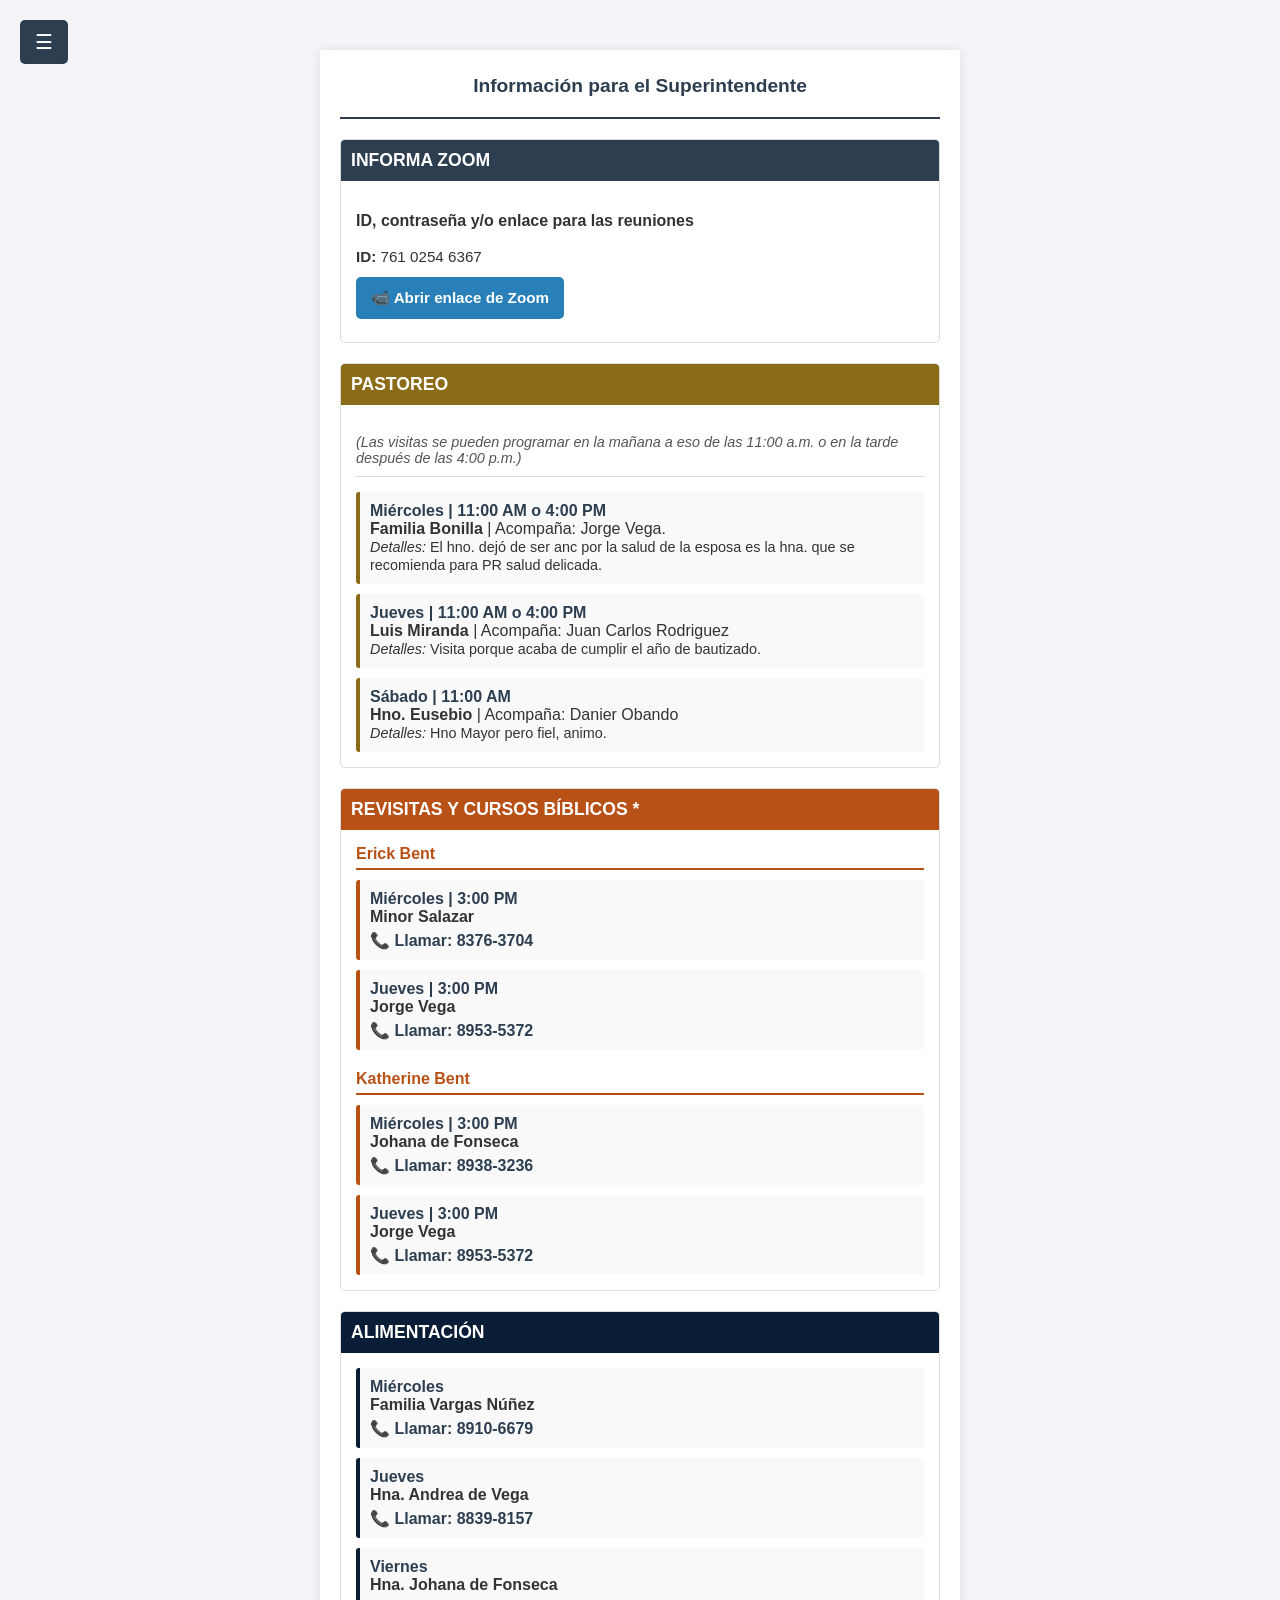
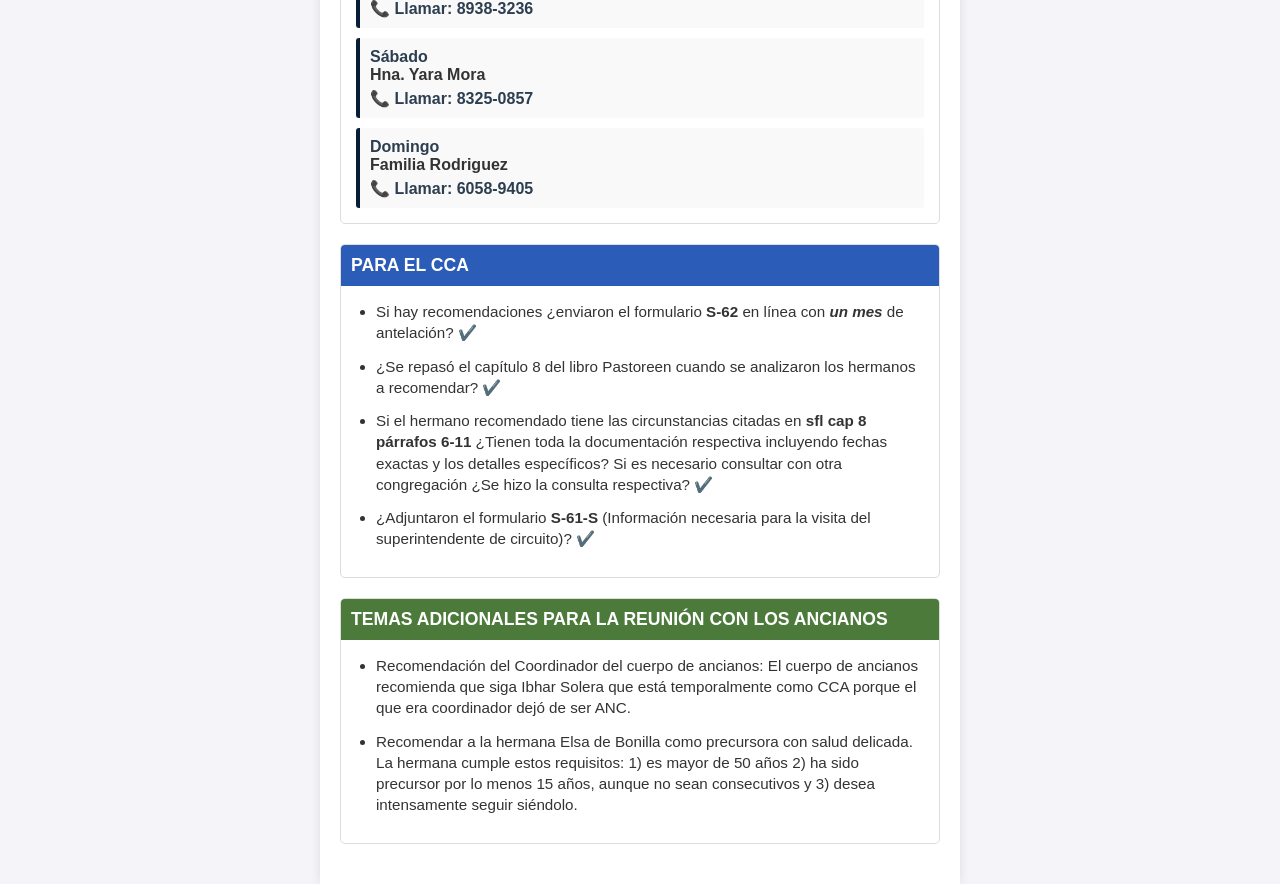
==== superintendente.html @ eabae151 "Add files via upload" ====
<!DOCTYPE html>
<html lang="es">
<head>
    <meta charset="UTF-8">
    <meta name="viewport" content="width=device-width, initial-scale=1.0">
    <title>Información Superintendente</title>
    <link rel="stylesheet" href="styles.css">
</head>
<body>

    <div id="miMenuLateral" class="sidenav">
        <a href="javascript:void(0)" class="closebtn" onclick="cerrarMenu()">&times;</a>
        <a href="index.html">Inicio</a>
        <a href="#" onclick="solicitarPassword()">Superintendente</a>
        <a href="ancianos.html">Ancianos</a>
        <a href="otros.html">Otros</a>
    </div>
    
    <div id="fondoOscuro" onclick="cerrarMenu()"></div>

    <div id="main">
        <button class="openbtn" onclick="abrirMenu()">&#9776;</button>

        <div class="container">
            <div class="header">
                <h1>Información para el Superintendente</h1>
            </div>

            <div class="section">
                <h2 class="section-title" style="background-color: #2c3e50;">Informa Zoom</h2>
                <div class="section-content">
                    <p><strong>ID, contraseña y/o enlace para las reuniones</strong></p>
                    <ul style="margin-top: 10px;">
                        <li><strong>ID:</strong> 761 0254 6367</li>
                        <li style="margin-top: 10px;">
                            <a href="https://us04web.zoom.us/j/76102546367?pwd=beXqPH7zZkfjqxNw7aaEj5DAVHbVZ3.1" target="_blank" style="display: inline-block; background-color: #2980b9; color: white; padding: 10px 15px; text-decoration: none; border-radius: 5px; font-weight: bold; word-break: break-all;">
                                📹 Abrir enlace de Zoom
                            </a>
                        </li>
                    </ul>
                </div>
            </div>

            <div class="section">
                <h2 class="section-title" style="background-color: #8b6b15;">Pastoreo</h2>
                <div class="section-content">
                    <p style="font-size: 0.9rem; color: #555; margin-bottom: 15px; border-bottom: 1px solid #ddd; padding-bottom: 10px;">
                        <em>(Las visitas se pueden programar en la mañana a eso de las 11:00 a.m. o en la tarde después de las 4:00 p.m.)</em>
                    </p>
                    
                    <div class="service-grid">
                        <div class="service-card" style="border-left-color: #8b6b15;">
                            <strong>Miércoles | 11:00 AM o 4:00 PM</strong>
                            <span class="item-title">Familia Bonilla</span> | Acompaña: Jorge Vega.<br>
                            <span style="font-size: 0.9rem;"><em>Detalles:</em> El hno. dejó de ser anc por la salud de la esposa es la hna. que se recomienda para PR salud delicada.</span>
                        </div>
                        
                        <div class="service-card" style="border-left-color: #8b6b15;">
                            <strong>Jueves | 11:00 AM o 4:00 PM</strong>
                            <span class="item-title">Luis Miranda</span> | Acompaña: Juan Carlos Rodriguez<br>
                            <span style="font-size: 0.9rem;"><em>Detalles:</em> Visita porque acaba de cumplir el año de bautizado.</span>
                        </div>
                        
                        <div class="service-card" style="border-left-color: #8b6b15;">
                            <strong>Sábado | 11:00 AM</strong>
                            <span class="item-title">Hno. Eusebio</span> | Acompaña: Danier Obando<br>
                            <span style="font-size: 0.9rem;"><em>Detalles:</em> Hno Mayor pero fiel, animo.</span>
                        </div>
                    </div>
                </div>
            </div>

            <div class="section">
                <h2 class="section-title" style="background-color: #b85116;">Revisitas y Cursos Bíblicos *</h2>
                <div class="section-content">
                    
                    <div class="subsection-title" style="color: #b85116; border-bottom: 2px solid #b85116; margin-top: 0;">Erick Bent</div>
                    <div class="service-grid">
                        <div class="service-card" style="border-left-color: #b85116;">
                            <strong>Miércoles | 3:00 PM</strong>
                            <span class="item-title">Minor Salazar</span><br>
                            <a href="tel:+50683763704" style="display: inline-block; margin-top: 5px; color: #2c3e50; text-decoration: none; font-weight: bold;">📞 Llamar: 8376-3704</a>
                        </div>
                        <div class="service-card" style="border-left-color: #b85116;">
                            <strong>Jueves | 3:00 PM</strong>
                            <span class="item-title">Jorge Vega</span><br>
                            <a href="tel:+50689535372" style="display: inline-block; margin-top: 5px; color: #2c3e50; text-decoration: none; font-weight: bold;">📞 Llamar: 8953-5372</a>
                        </div>
                    </div>

                    <div class="subsection-title" style="color: #b85116; border-bottom: 2px solid #b85116; margin-top: 20px;">Katherine Bent</div>
                    <div class="service-grid">
                        <div class="service-card" style="border-left-color: #b85116;">
                            <strong>Miércoles | 3:00 PM</strong>
                            <span class="item-title">Johana de Fonseca</span><br>
                            <a href="tel:+50689383236" style="display: inline-block; margin-top: 5px; color: #2c3e50; text-decoration: none; font-weight: bold;">📞 Llamar: 8938-3236</a>
                        </div>
                        <div class="service-card" style="border-left-color: #b85116;">
                            <strong>Jueves | 3:00 PM</strong>
                            <span class="item-title">Jorge Vega</span><br>
                            <a href="tel:+50689535372" style="display: inline-block; margin-top: 5px; color: #2c3e50; text-decoration: none; font-weight: bold;">📞 Llamar: 8953-5372</a>
                        </div>
                    </div>

                </div>
            </div>

            <div class="section">
                <h2 class="section-title" style="background-color: #091e36;">Alimentación</h2>
                <div class="section-content service-grid">
                    <div class="service-card" style="border-left-color: #091e36;">
                        <strong>Miércoles</strong>
                        <span class="item-title">Familia Vargas Núñez</span><br>
                        <a href="tel:+50689106679" style="display: inline-block; margin-top: 5px; color: #2c3e50; text-decoration: none; font-weight: bold;">📞 Llamar: 8910-6679</a>
                    </div>
                    <div class="service-card" style="border-left-color: #091e36;">
                        <strong>Jueves</strong>
                        <span class="item-title">Hna. Andrea de Vega</span><br>
                        <a href="tel:+50688398157" style="display: inline-block; margin-top: 5px; color: #2c3e50; text-decoration: none; font-weight: bold;">📞 Llamar: 8839-8157</a>
                    </div>
                    <div class="service-card" style="border-left-color: #091e36;">
                        <strong>Viernes</strong>
                        <span class="item-title">Hna. Johana de Fonseca</span><br>
                        <a href="tel:+50689383236" style="display: inline-block; margin-top: 5px; color: #2c3e50; text-decoration: none; font-weight: bold;">📞 Llamar: 8938-3236</a>
                    </div>
                    <div class="service-card" style="border-left-color: #091e36;">
                        <strong>Sábado</strong>
                        <span class="item-title">Hna. Yara Mora</span><br>
                        <a href="tel:+50683250857" style="display: inline-block; margin-top: 5px; color: #2c3e50; text-decoration: none; font-weight: bold;">📞 Llamar: 8325-0857</a>
                    </div>
                    <div class="service-card" style="border-left-color: #091e36;">
                        <strong>Domingo</strong>
                        <span class="item-title">Familia Rodriguez</span><br>
                        <a href="tel:+50660589405" style="display: inline-block; margin-top: 5px; color: #2c3e50; text-decoration: none; font-weight: bold;">📞 Llamar: 6058-9405</a>
                    </div>
                </div>
            </div>

            <div class="section">
                <h2 class="section-title" style="background-color: #2b5cb8;">Para el CCA</h2>
                <div class="section-content">
                    <ul style="list-style-type: disc; padding-left: 20px;">
                        <li style="margin-bottom: 12px;">Si hay recomendaciones ¿enviaron el formulario <strong>S-62</strong> en línea con <em><strong>un mes</strong></em> de antelación? ✔️</li>
                        <li style="margin-bottom: 12px;">¿Se repasó el capítulo 8 del libro Pastoreen cuando se analizaron los hermanos a recomendar? ✔️</li>
                        <li style="margin-bottom: 12px;">Si el hermano recomendado tiene las circunstancias citadas en <strong>sfl cap 8 párrafos 6-11</strong> ¿Tienen toda la documentación respectiva incluyendo fechas exactas y los detalles específicos? Si es necesario consultar con otra congregación ¿Se hizo la consulta respectiva? ✔️</li>
                        <li style="margin-bottom: 12px;">¿Adjuntaron el formulario <strong>S-61-S</strong> (Información necesaria para la visita del superintendente de circuito)? ✔️</li>
                    </ul>
                </div>
            </div>

            <div class="section">
                <h2 class="section-title" style="background-color: #4b7a3a;">Temas adicionales para la reunión con los ancianos</h2>
                <div class="section-content">
                    <ul style="list-style-type: disc; padding-left: 20px;">
                        <li style="margin-bottom: 12px;">Recomendación del Coordinador del cuerpo de ancianos: El cuerpo de ancianos recomienda que siga Ibhar Solera que está temporalmente como CCA porque el que era coordinador dejó de ser ANC.</li>
                        <li style="margin-bottom: 12px;">Recomendar a la hermana Elsa de Bonilla como precursora con salud delicada. La hermana cumple estos requisitos: 1) es mayor de 50 años 2) ha sido precursor por lo menos 15 años, aunque no sean consecutivos y 3) desea intensamente seguir siéndolo.</li>
                    </ul>
                </div>
            </div>

        </div> </div>

    <script src="script.js"></script>
</body>
</html>
---- styles.css ----
/* =========================================
   ESTILOS GENERALES (Diseño original)
   ========================================= */
body { 
    font-family: 'Segoe UI', Tahoma, Geneva, Verdana, sans-serif; 
    background-color: #f4f4f9; 
    margin: 0; 
    padding: 0; 
    color: #333; 
}
.container { 
    max-width: 600px; 
    margin: 0 auto; 
    background-color: #fff; 
    padding: 20px; 
    box-shadow: 0 0 10px rgba(0,0,0,0.1); 
}
.header { 
    text-align: center; 
    border-bottom: 2px solid #2c3e50; 
    padding-bottom: 15px; 
    margin-bottom: 20px; 
}
.header img { 
    max-width: 100%; 
    height: auto; 
    border-radius: 5px; 
    margin-bottom: 10px; 
}
.header h1 { 
    font-size: 1.2rem; 
    color: #2c3e50; 
    margin: 5px 0; 
}
.header p { 
    font-size: 1rem; 
    color: #555; 
    margin: 0; 
    font-weight: bold; 
}
.section { 
    margin-bottom: 20px; 
    border-radius: 5px; 
    overflow: hidden; 
    border: 1px solid #ddd; 
}
.section-title { 
    color: #fff; 
    padding: 10px; 
    font-size: 1.1rem; 
    font-weight: bold; 
    margin: 0; 
    text-transform: uppercase; 
}
.section-content { padding: 15px; }
.subsection-title { 
    font-weight: bold; 
    margin-top: 15px; 
    margin-bottom: 10px; 
    padding-bottom: 5px; 
}
ul { list-style-type: none; padding: 0; margin: 0; }
li { margin-bottom: 8px; font-size: 0.95rem; line-height: 1.4; }
.item-title { font-weight: bold; }
.service-grid { 
    display: grid; 
    grid-template-columns: 1fr; 
    gap: 10px; 
}
.service-card { 
    background-color: #f9f9f9; 
    padding: 10px; 
    border-left: 4px solid #8e44ad; 
    border-radius: 3px; 
}
.service-card strong { display: block; color: #2c3e50; }

/* =========================================
   CLASES DE COLORES EXTRAÍDAS DEL HTML
   ========================================= */
.bg-entre-semana { background-color: #3f6174; }
.bg-especiales { background-color: #2b506e; }
.bg-precursores { background-color: #16a085; }
.bg-servicio { background-color: #6c3483; }
.bg-fin-semana { background-color: #325835; }

.text-tesoros { color: #2a6b77; border-bottom: 2px solid #2a6b77; }
.text-maestros { color: #d68f00; border-bottom: 2px solid #d68f00; }
.text-vida { color: #942926; border-bottom: 2px solid #942926; }
.text-precursores { color: #16a085; border-bottom: 2px solid #16a085; }

.lista-precursores { padding-left: 20px; margin-bottom: 15px; }

/* =========================================
   ESTILOS DEL MENÚ LATERAL Y DESPLAZAMIENTO
   ========================================= */
.sidenav {
    height: 100%;
    width: 0; /* Ancho inicial en 0 para mantenerlo oculto */
    position: fixed;
    z-index: 1000;
    top: 0;
    left: 0;
    background-color: #2c3e50;
    overflow-x: hidden;
    transition: 0.5s; /* Velocidad de la animación */
    padding-top: 60px;
    box-shadow: 2px 0 5px rgba(0,0,0,0.2);
}

.sidenav a {
    padding: 15px 25px;
    text-decoration: none;
    font-size: 1.1rem;
    color: #ecf0f1;
    display: block;
    transition: 0.3s;
    border-bottom: 1px solid rgba(255,255,255,0.1);
}

.sidenav a:hover {
    color: #16a085;
    background-color: #34495e;
}

.sidenav .closebtn {
    position: absolute;
    top: 0;
    right: 25px;
    font-size: 36px;
    margin-left: 50px;
    border-bottom: none;
}

#main {
    transition: margin-left 0.5s; /* Debe coincidir con la velocidad del sidenav */
    padding-top: 10px;
}

.openbtn {
    font-size: 20px;
    cursor: pointer;
    background-color: #2c3e50;
    color: white;
    padding: 10px 15px;
    border: none;
    border-radius: 5px;
    position: fixed;
    top: 20px;
    left: 20px;
    z-index: 999;
}

.openbtn:hover {
    background-color: #34495e;
}

/* Ajuste para que el contenedor no quede tapado por el botón al inicio */
@media (min-width: 768px) {
    .container {
        margin-top: 40px;
    }
}

/* Fondo oscuro para el menú superpuesto */
#fondoOscuro {
    display: none; /* Oculto por defecto */
    position: fixed;
    top: 0;
    left: 0;
    width: 100%;
    height: 100%;
    background-color: rgba(0, 0, 0, 0.5); /* Negro con 50% de opacidad */
    z-index: 998; /* Justo debajo del menú (z-index: 1000) y el botón (z-index: 999) */
}
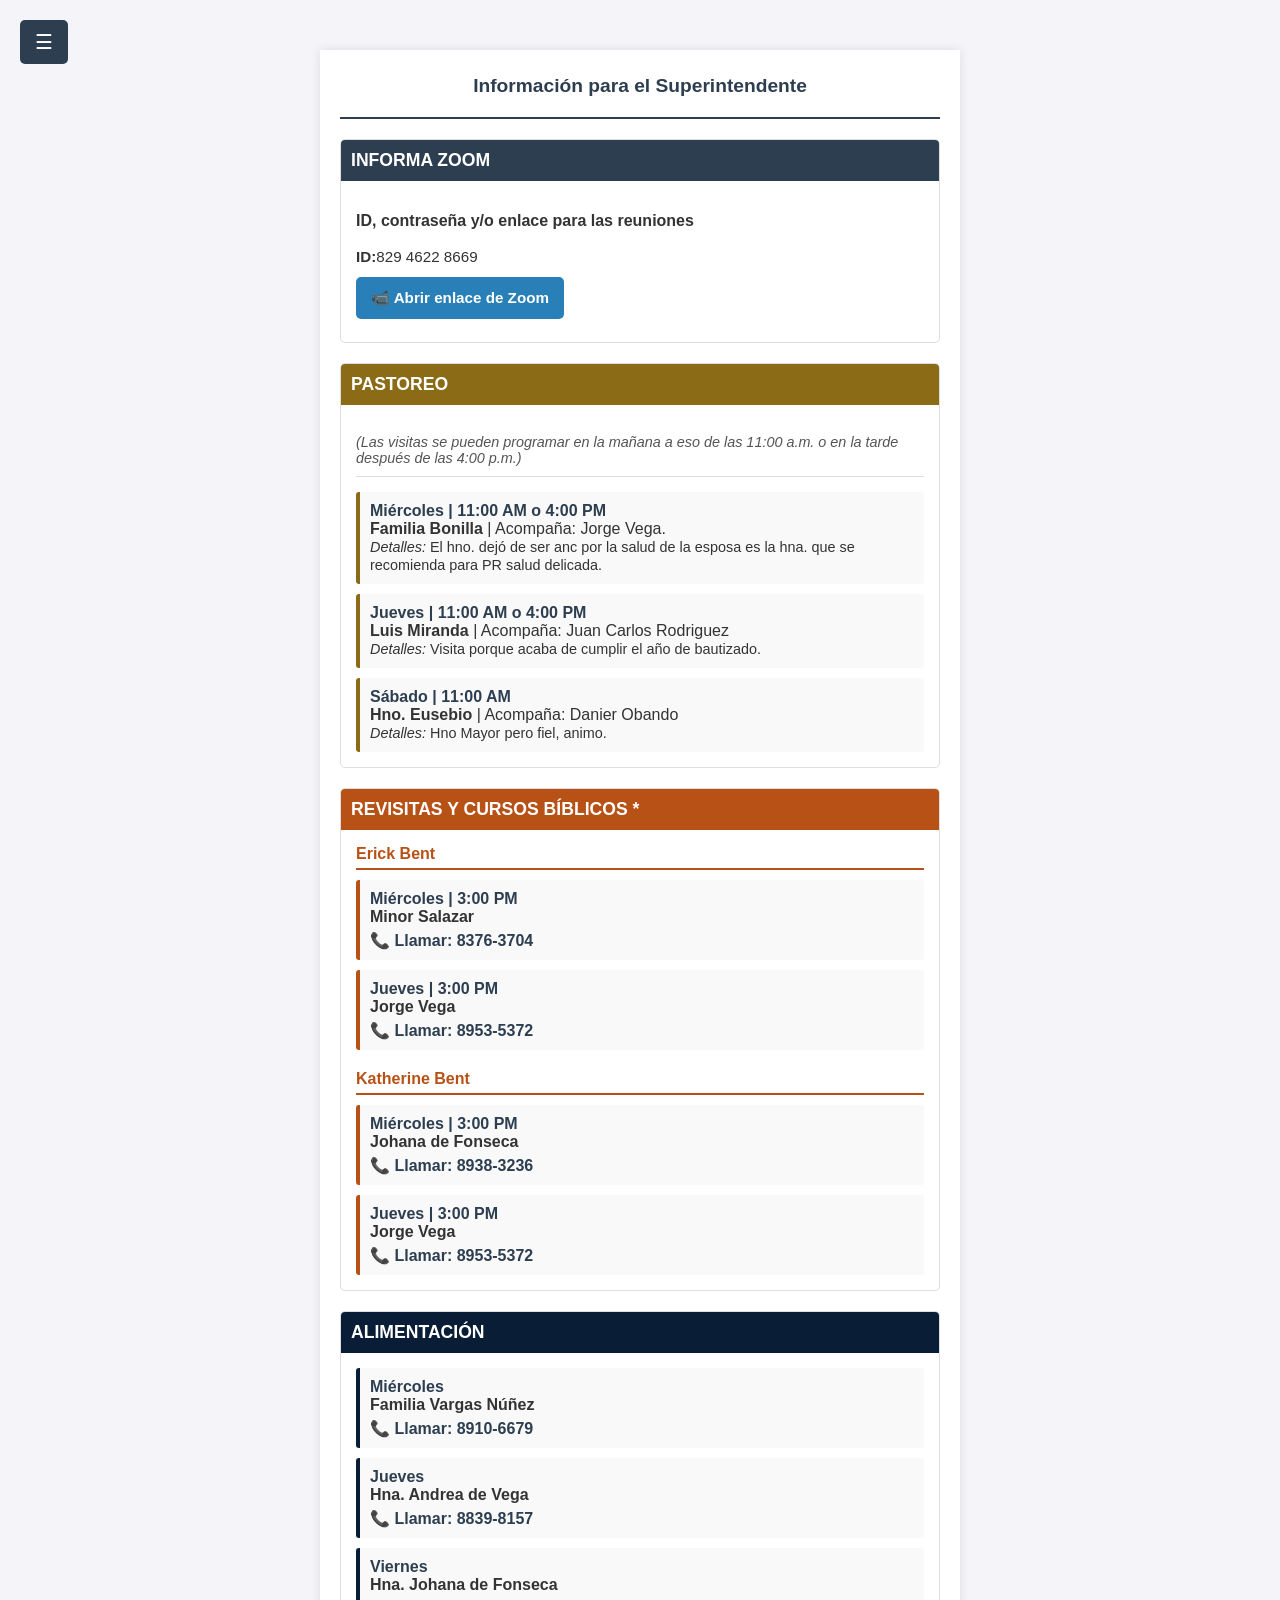
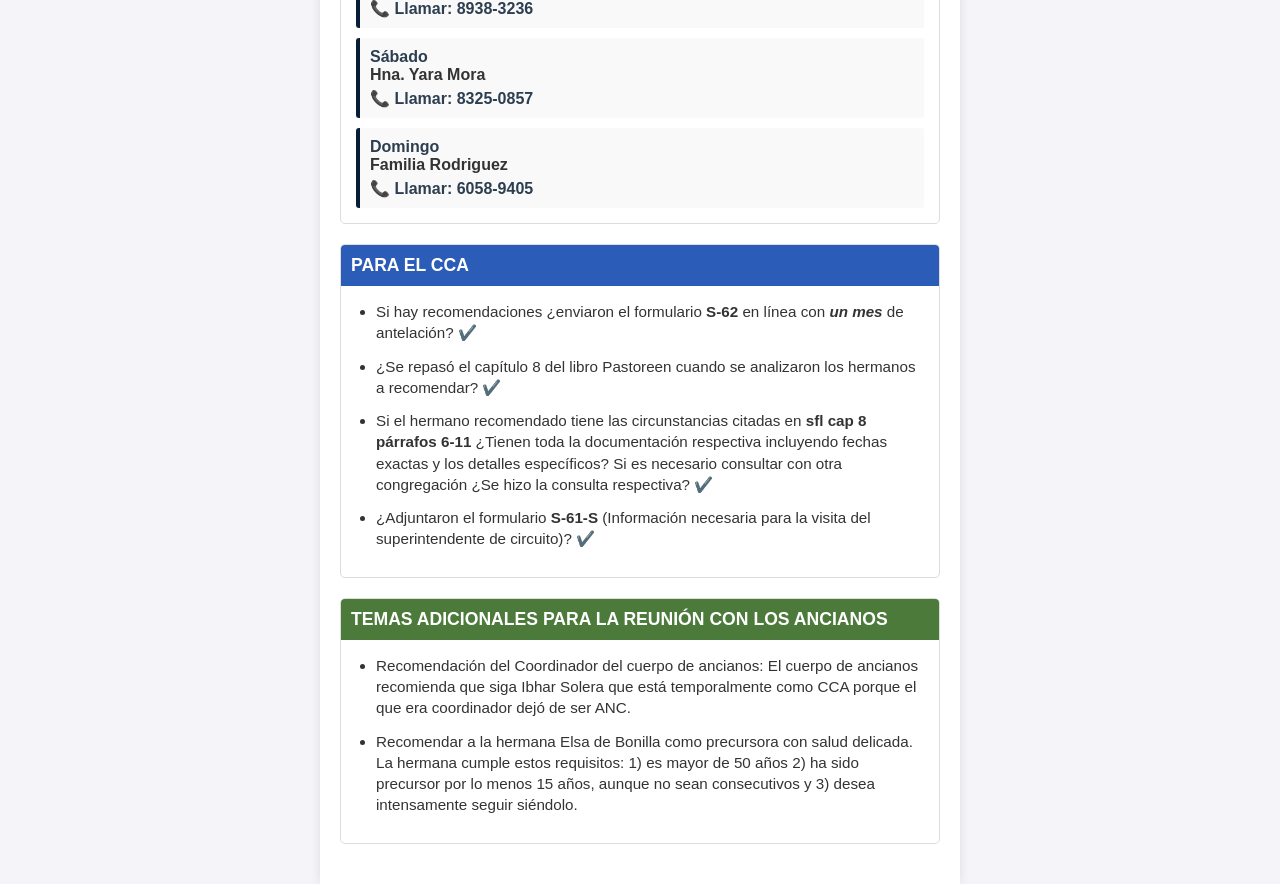
==== commit d36b3afa: "Update superintendente.html" ====
--- a/superintendente.html
+++ b/superintendente.html
@@ -31,9 +31,9 @@
                 <div class="section-content">
                     <p><strong>ID, contraseña y/o enlace para las reuniones</strong></p>
                     <ul style="margin-top: 10px;">
-                        <li><strong>ID:</strong> 761 0254 6367</li>
+                        <li><strong>ID:</strong>829 4622 8669</li>
                         <li style="margin-top: 10px;">
-                            <a href="https://us04web.zoom.us/j/76102546367?pwd=beXqPH7zZkfjqxNw7aaEj5DAVHbVZ3.1" target="_blank" style="display: inline-block; background-color: #2980b9; color: white; padding: 10px 15px; text-decoration: none; border-radius: 5px; font-weight: bold; word-break: break-all;">
+                            <a href="https://jworg.zoom.us/j/82946228669?pwd=5c1sDBTXBRl3K6dUJ6H2Q4EZHojGH3.1 " target="_blank" style="display: inline-block; background-color: #2980b9; color: white; padding: 10px 15px; text-decoration: none; border-radius: 5px; font-weight: bold; word-break: break-all;">
                                 📹 Abrir enlace de Zoom
                             </a>
                         </li>
@@ -162,4 +162,5 @@
 
     <script src="script.js"></script>
 </body>
-</html>+
+</html>
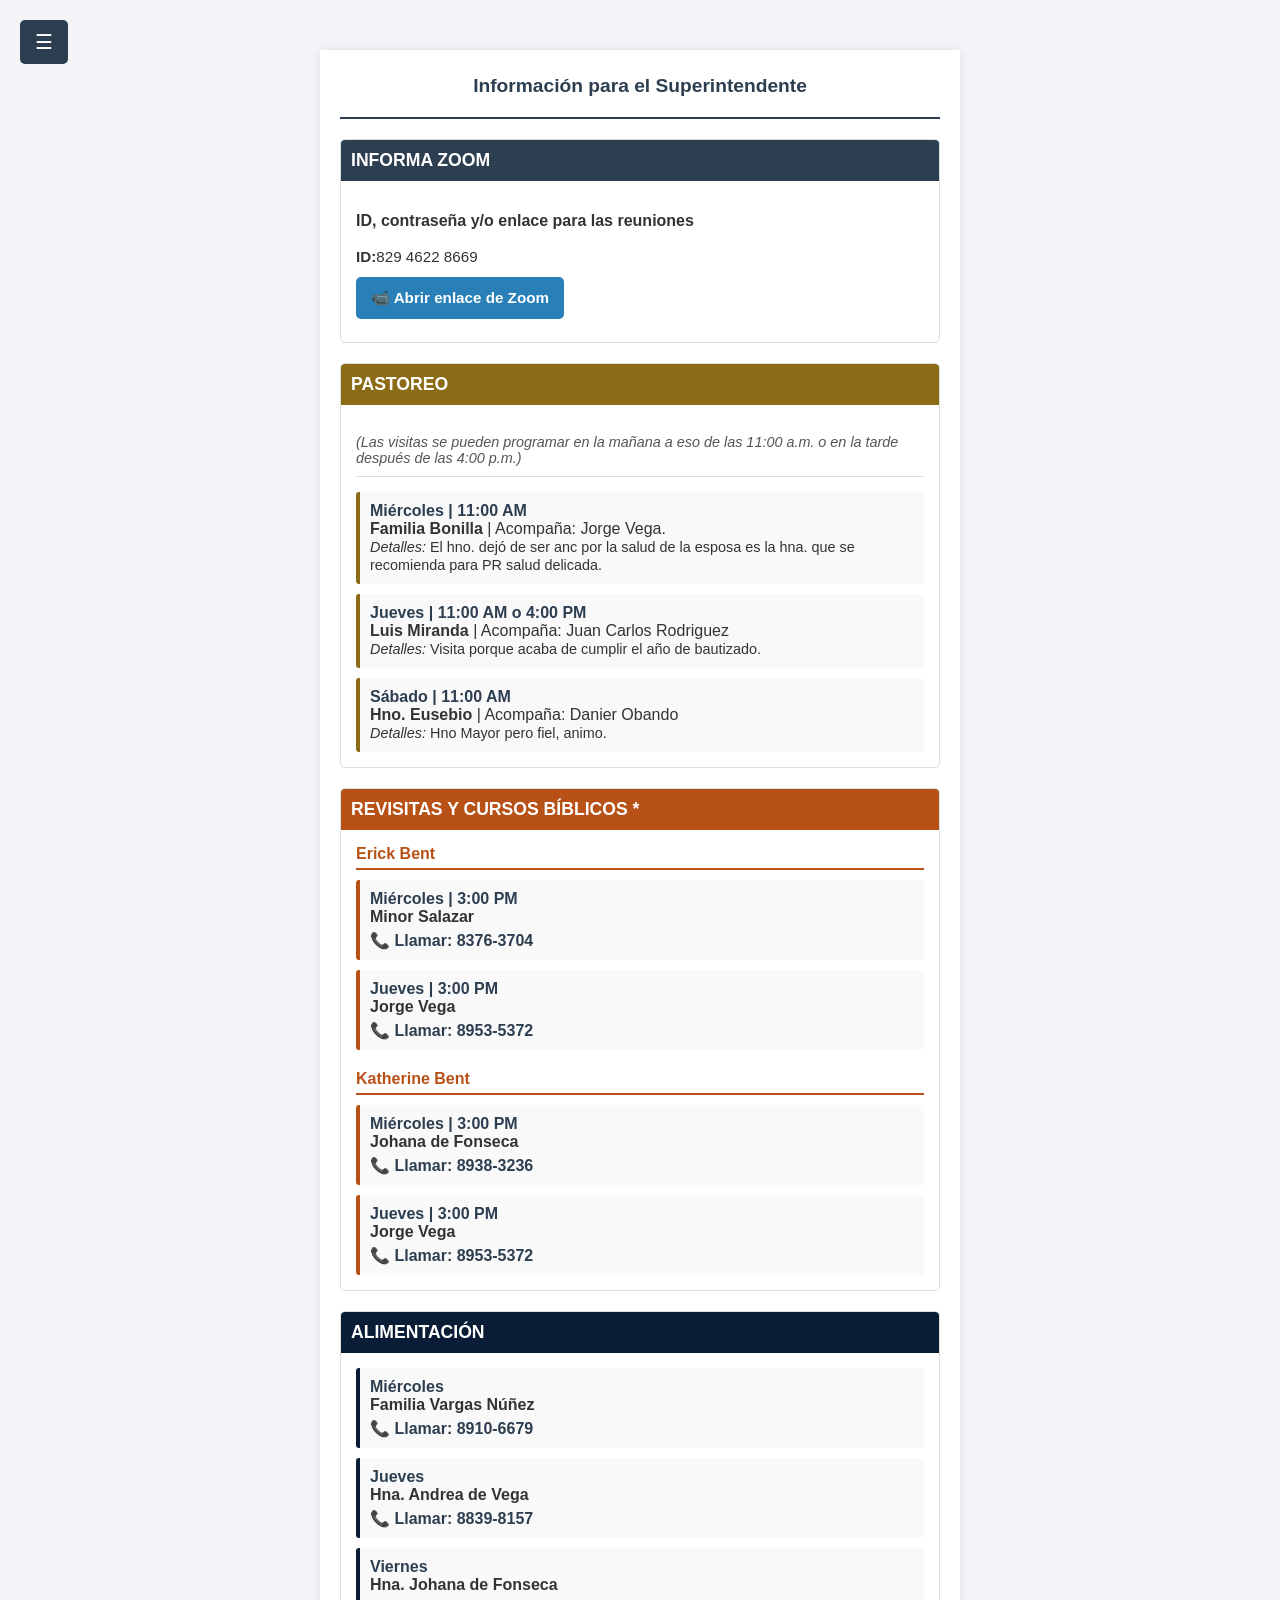
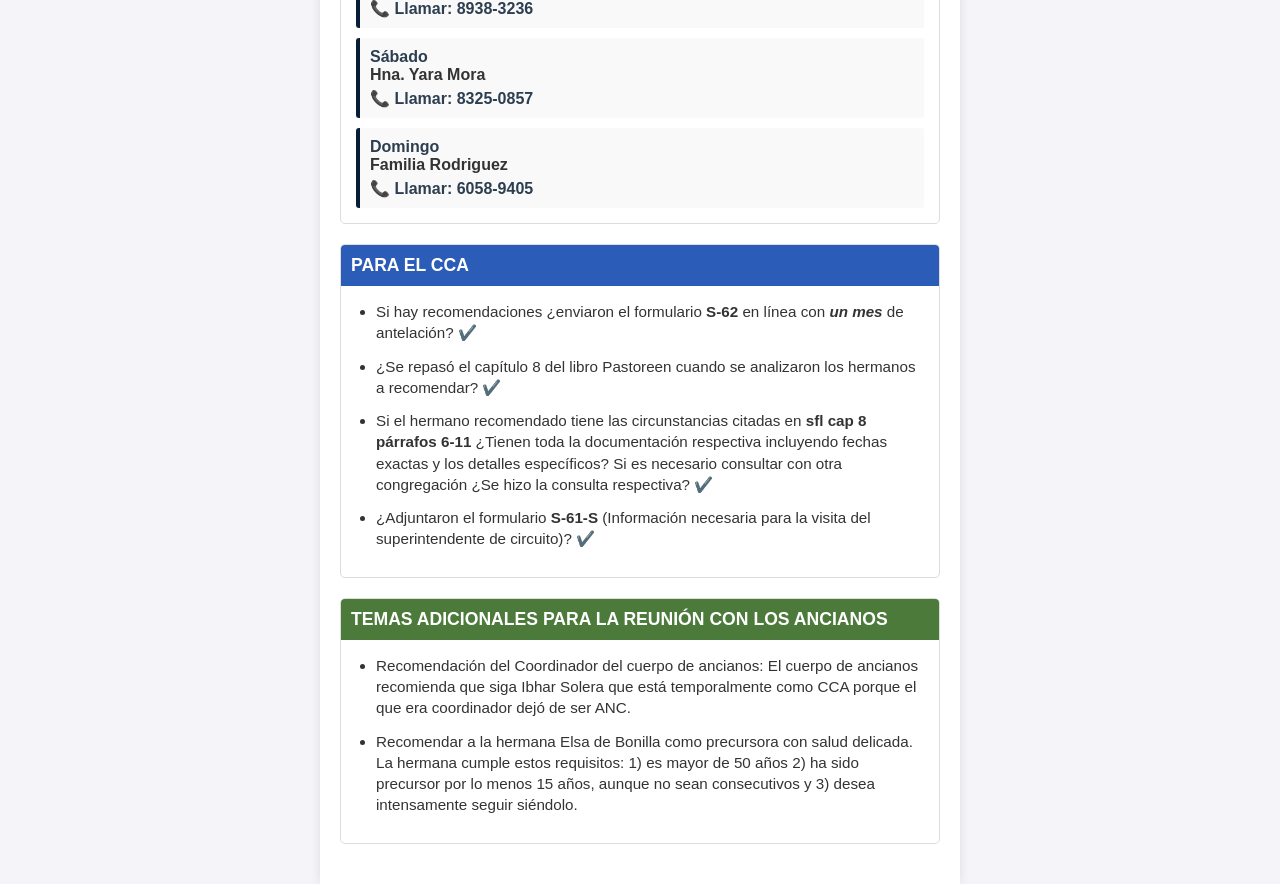
==== commit 8e43d859: "Update superintendente.html" ====
--- a/superintendente.html
+++ b/superintendente.html
@@ -50,7 +50,7 @@
                     
                     <div class="service-grid">
                         <div class="service-card" style="border-left-color: #8b6b15;">
-                            <strong>Miércoles | 11:00 AM o 4:00 PM</strong>
+                            <strong>Miércoles | 11:00 AM</strong>
                             <span class="item-title">Familia Bonilla</span> | Acompaña: Jorge Vega.<br>
                             <span style="font-size: 0.9rem;"><em>Detalles:</em> El hno. dejó de ser anc por la salud de la esposa es la hna. que se recomienda para PR salud delicada.</span>
                         </div>
